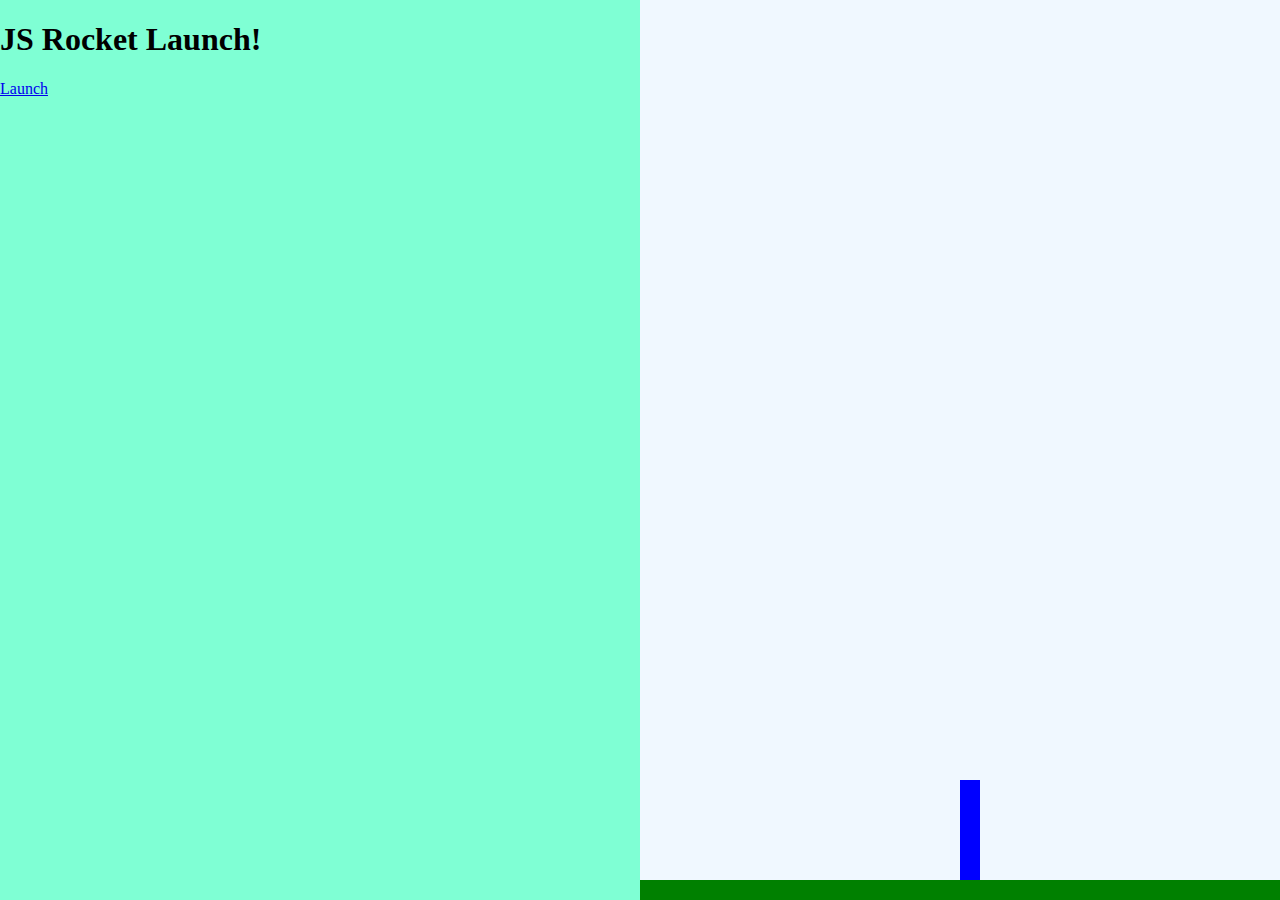
==== rocket.html @ abb29aa6 "Made my rocket!" ====
<!DOCTYPE html>
<html>
<head>
	<title>Rocket Launch sequence!</title>
	<link rel="stylesheet" type="text/css" href="css/rocket.css">
	<script type="text/javascript" src="js/rocket.js"></script>
</head>
<body class="body-state1">
	<div class="left">
		<div class="state1">
			<h1>JS Rocket Launch!</h1>
			<a href="#" class="button" onclick="changeState(2);">Launch</a>
		</div>
		<div class="state2">
			<h1 id="countdown">10</h1>
			<a href="#" class="button" onclick="changeState(1);">Abort!</a>
		</div>
		<div class="state3">
			<h1>Lift Off!</h1>
		</div>
		<div class="state4">
			<h1>Well done!</h1>
			<a href="#" class="button" onclick="changeState(1);">Do it again!!</a>
		</div>
		<div class="state5">
			<h1>Oh No!!!</h1>
			<a href="#" class="button" onclick="changeState(1);">Try again!</a>
		</div>
	</div>
	<div class="right">
		<div class="ground"></div>
		<div class="rocket"></div>
	</div>

</body>
</html>
---- css/rocket.css ----
.left{
	background-color: aquamarine;
	position: fixed;
	width: 50%;
	height: 100%;
	top: 0;
	left: 0;
;
}

.right{
background-color: aliceblue;
	position: fixed;
	width: 50%;
	height: 100%;
	top: 0;
	right: 0;
}
.ground{
	background-color: green;
	position: absolute;
	bottom: 0;
	left:0;
	width: 100%;
	height: 20px;
}

.rocket{
	position: absolute;
	left: 50%;
	bottom: 20px;
	height: 100px;
	width: 20px;
	background-color: blue;
	transition: bottom 10000ms;
}

body.body-state1 .rocket {
	transition: none;
}

body.body-state3 .rocket,
body.body-state4 .rocket{
	bottom: 1000px;
}

.state1, 
.state2,
.state3,
.state4,
.state5{
	display: none;
}

body.body-state1 .state1{display: block;}
body.body-state2 .state2{display: block;}
body.body-state3 .state3{display: block;}
body.body-state4 .state4{display: block;}
body.body-state5 .state5{display: block;}

a{


}

a .button{


}
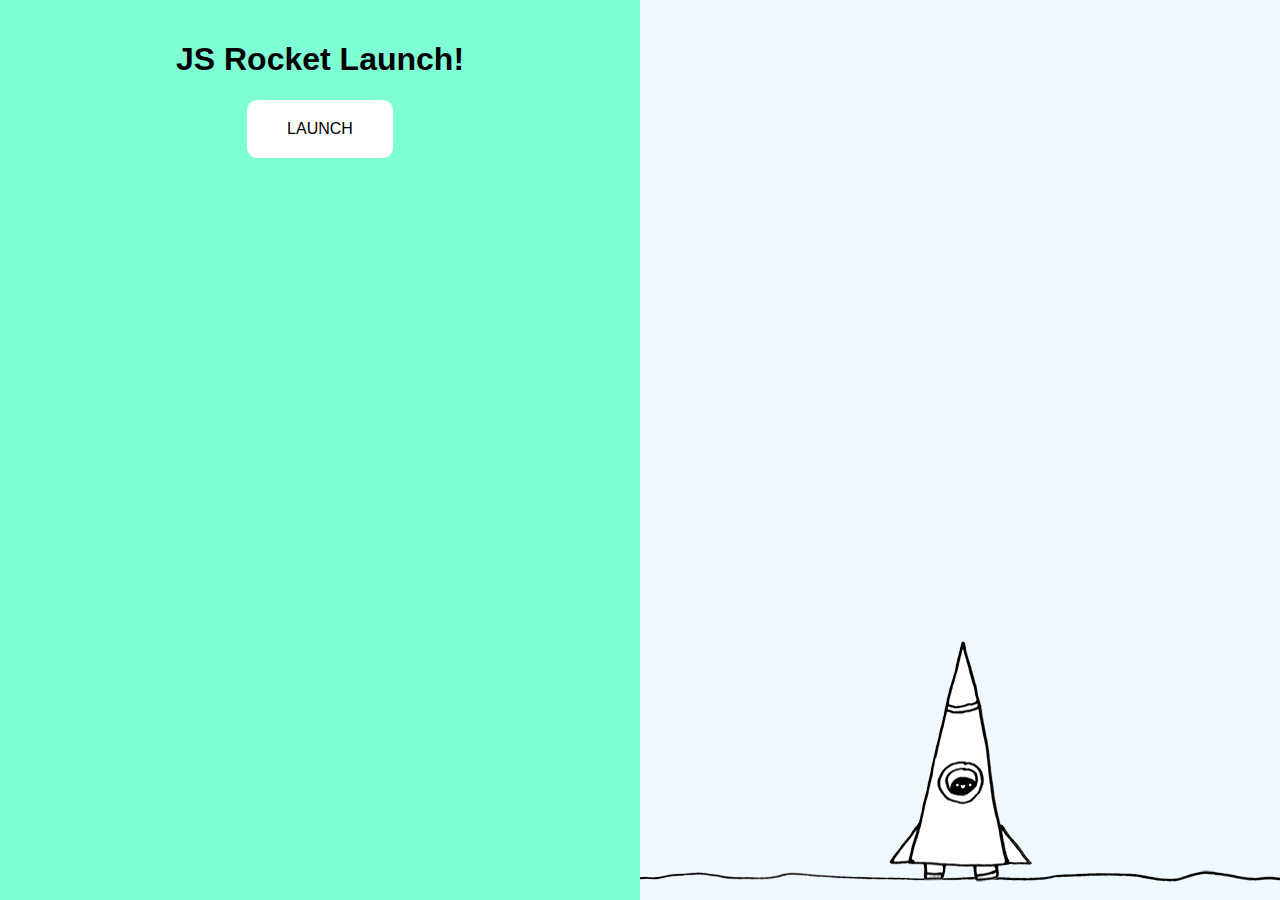
==== commit ae3e4f45: "finished js-rocket" ====
--- a/rocket.html
+++ b/rocket.html
@@ -7,22 +7,22 @@
 </head>
 <body class="body-state1">
 	<div class="left">
-		<div class="state1">
+		<div class="interface state1">
 			<h1>JS Rocket Launch!</h1>
 			<a href="#" class="button" onclick="changeState(2);">Launch</a>
 		</div>
-		<div class="state2">
+		<div class="interface state2">
 			<h1 id="countdown">10</h1>
-			<a href="#" class="button" onclick="changeState(1);">Abort!</a>
+			<a href="#" onclick="changeState(1);">Abort!</a>
 		</div>
-		<div class="state3">
+		<div class="interface state3">
 			<h1>Lift Off!</h1>
 		</div>
-		<div class="state4">
+		<div class="interface state4">
 			<h1>Well done!</h1>
 			<a href="#" class="button" onclick="changeState(1);">Do it again!!</a>
 		</div>
-		<div class="state5">
+		<div class="interface state5">
 			<h1>Oh No!!!</h1>
 			<a href="#" class="button" onclick="changeState(1);">Try again!</a>
 		</div>
@@ -30,6 +30,8 @@
 	<div class="right">
 		<div class="ground"></div>
 		<div class="rocket"></div>
+		<div class="nervous" id="nervous"></div>
+		<div class="cant-wait" id="cant-wait"></div>
 	</div>
 
 </body>
--- a/css/rocket.css
+++ b/css/rocket.css
@@ -1,3 +1,7 @@
+body{
+	font-family: 'helvetica', 'arial', sans-serif;
+}
+
 .left{
 	background-color: aquamarine;
 	position: fixed;
@@ -6,6 +10,27 @@
 	top: 0;
 	left: 0;
 ;
+}
+
+.interface{
+	text-align: center;
+	padding: 20px;
+
+}
+
+a.button{
+	display: inline-block;
+	background-color: white;
+	color: black;
+	padding: 20px 40px;
+	text-transform: uppercase;
+	text-decoration: none;
+	border-radius: 10px;
+	transition: color 300ms;
+}
+
+a:hover{
+	color: red;
 }
 
 .right{
@@ -17,27 +42,75 @@
 	right: 0;
 }
 .ground{
-	background-color: green;
+	background: url('../img/ground.png') no-repeat center 0;
 	position: absolute;
-	bottom: 0;
+	bottom: 10px;
 	left:0;
 	width: 100%;
 	height: 20px;
 }
 
+.nervous{
+	position: absolute;
+	bottom: 220px;
+	left: 50%;
+	background: url(../img/nervous.png) no-repeat 0 0;
+	width: 223px;
+	height: 100px;
+	margin-left: -180px; 
+	display: none;
+}
+
+.nervous.show{
+	display: block;}
+
+.cant-wait{
+	position: absolute;
+	bottom: 220px;
+	left: 50%;
+	background: url(../img/cant-wait.png) no-repeat 0 0;
+	width: 206px;
+	height: 65px;
+	display: none;
+}
+
+.cant-wait.show{
+	display: block;
+}
+
 .rocket{
 	position: absolute;
 	left: 50%;
-	bottom: 20px;
-	height: 100px;
-	width: 20px;
-	background-color: blue;
+	bottom: -13px;
+	height: 272px;
+	width: 143px;
+	margin-left: -71.5px;
+	background: url('../img/rocket-state1.png') no-repeat center center;
 	transition: bottom 10000ms;
+}
+
+/* rocket bg image */
+body.body-state2 .rocket {
+	background-image: url('../img/rocket-state2.gif');
+}
+
+body.body-state3 .rocket,
+body.body-state4 .rocket {
+background-image: url('../img/rocket-state3.gif');
+}
+
+body.body-state5 .rocket {
+background-image: url('../img/boom.png');
+width: 209px;
+height: 200px
+margin-left-104.5px;
 }
 
 body.body-state1 .rocket {
 	transition: none;
 }
+
+
 
 body.body-state3 .rocket,
 body.body-state4 .rocket{
